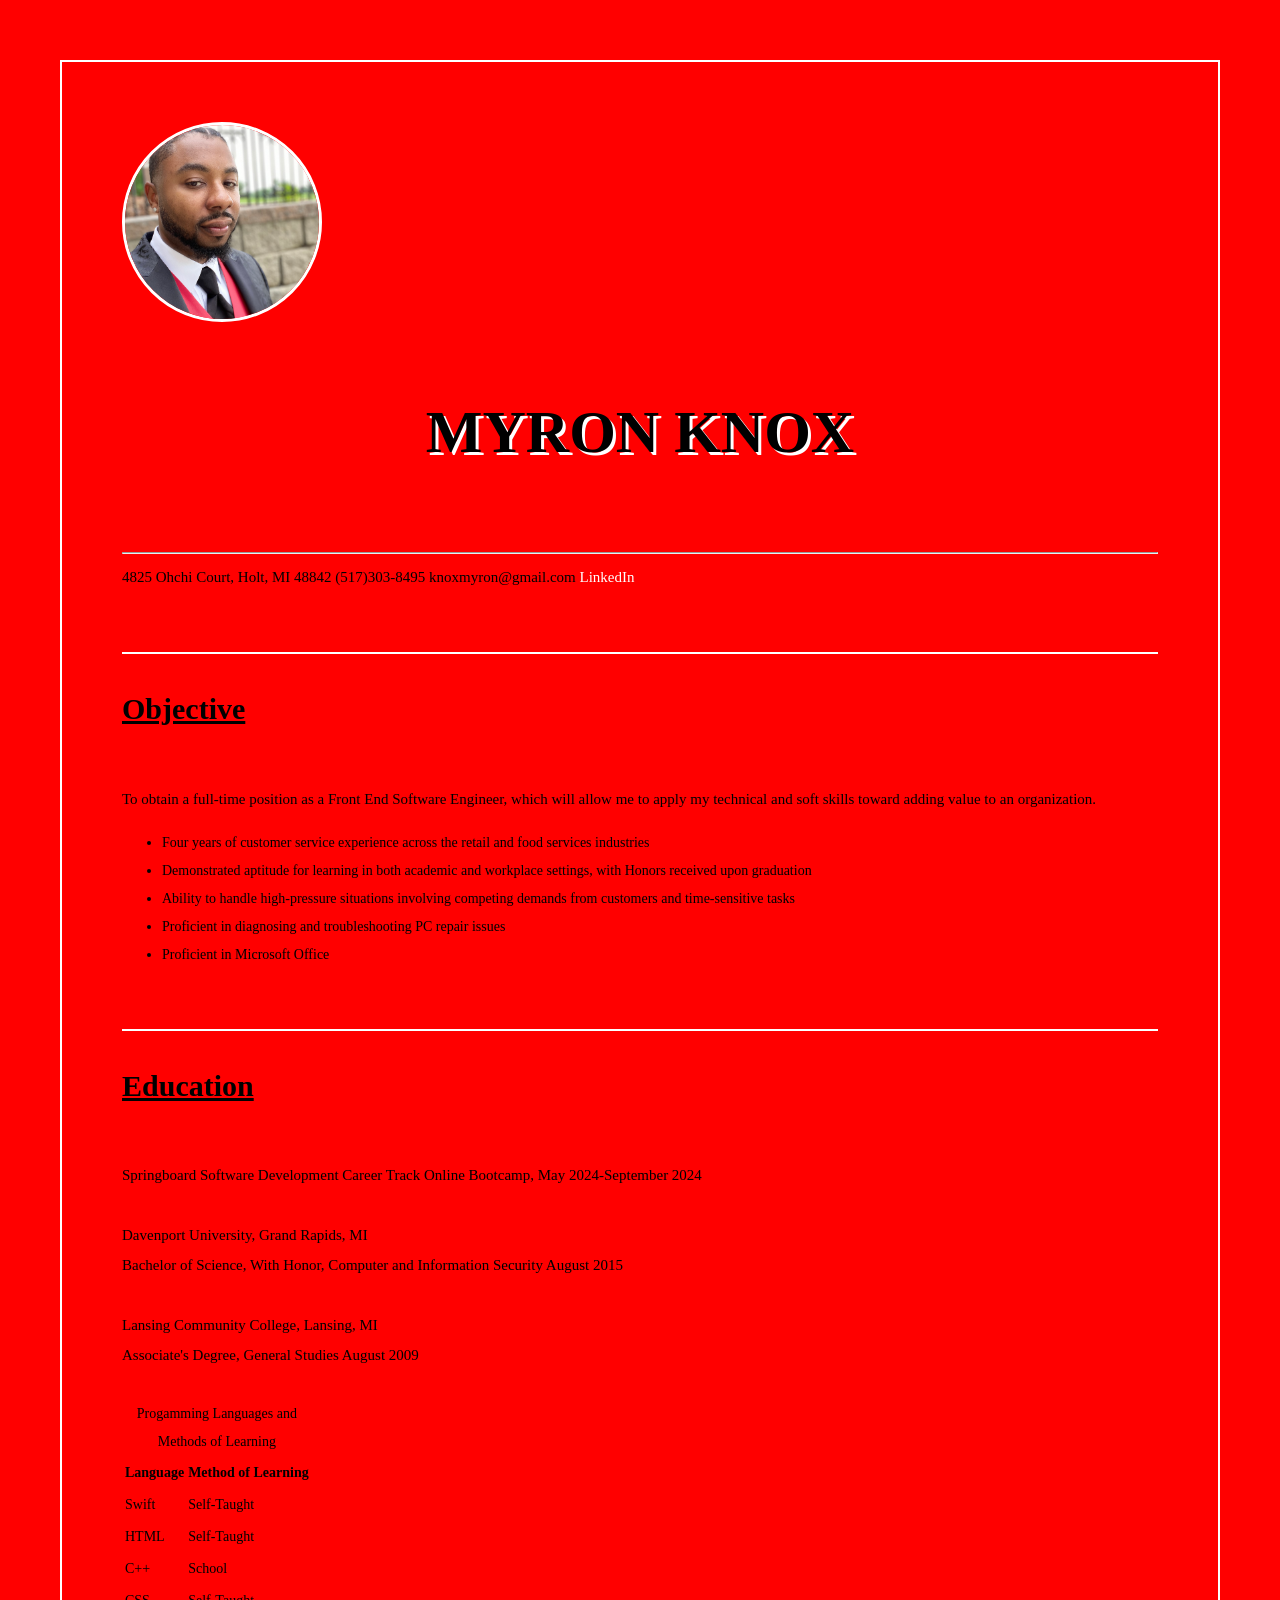
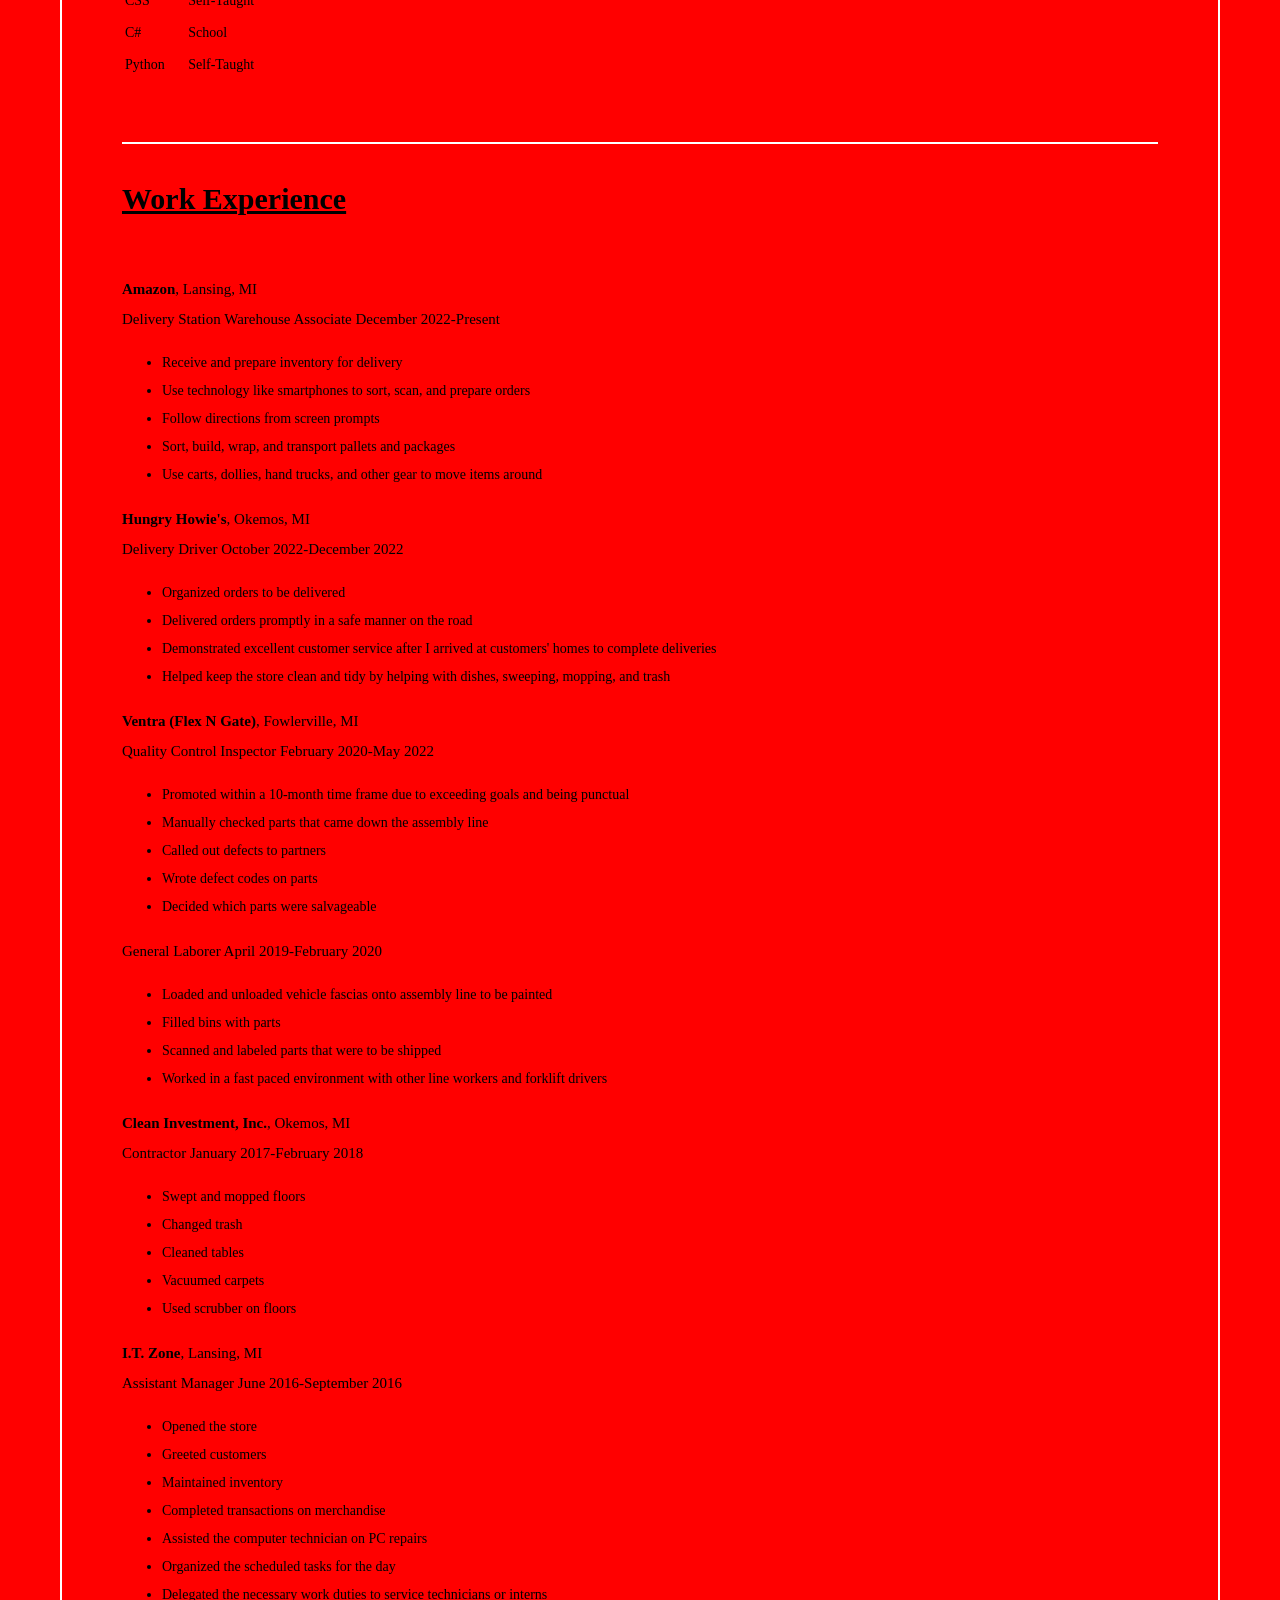
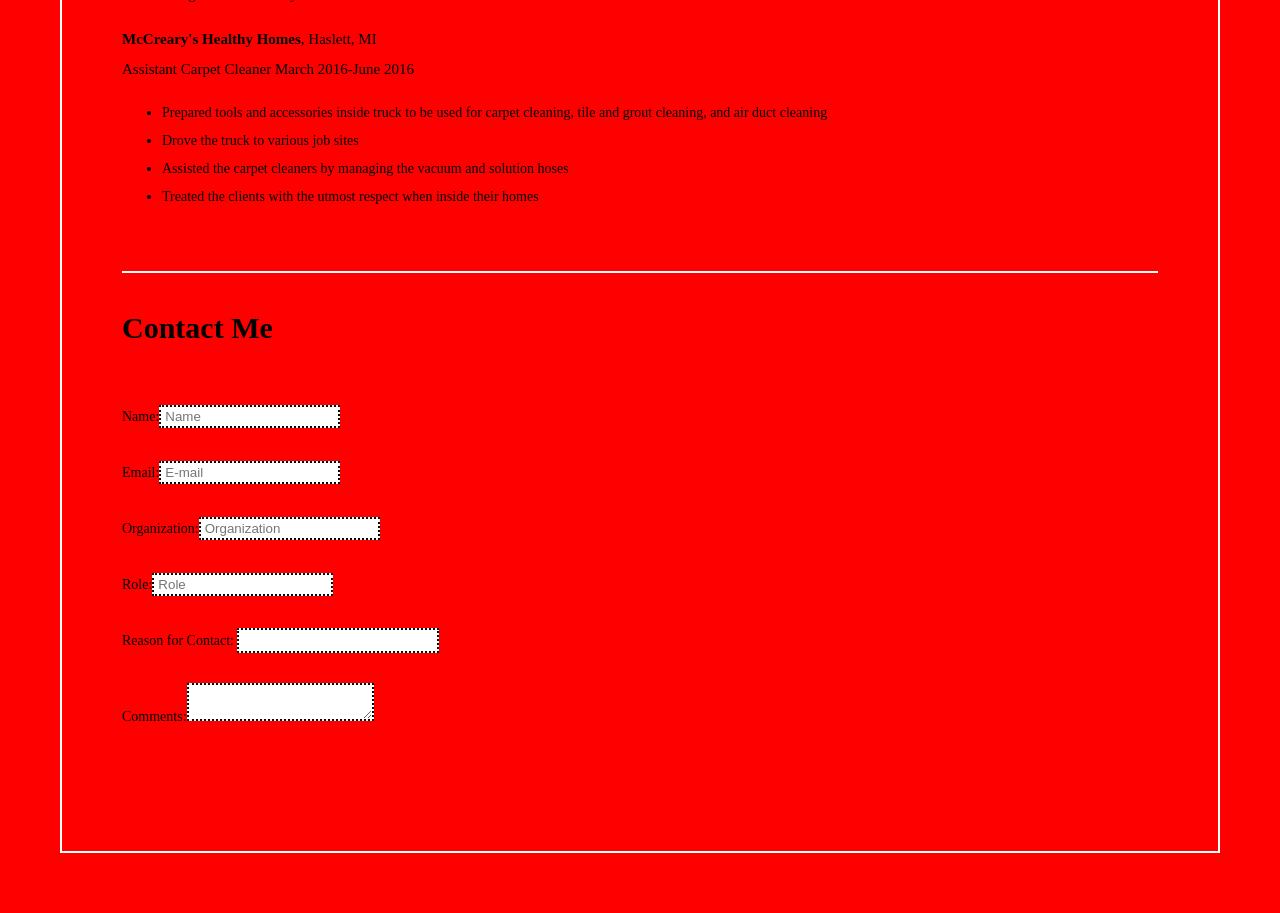
==== Exercise_2.1/resume_form.html/resume.html @ 54b0b061 "push" ====
<!DOCTYPE html>
<html lang=en>
    <head>
    <link rel="stylesheet" href="resume.css"
    </head>
    <body>

<!--Insert Picture-->
<!--Begin Header after this-->
        <header>
    
<img src="IMG_0942.jpg" height="400" width="300"
class="round-image"
alt="Description">

<h1>Myron Knox</h1><hr>
<!--End Header after this-->
        </header>
4825 Ohchi Court, Holt, MI 48842 (517)303-8495 knoxmyron@gmail.com <a href="http://www.linkedin.com/in/myronknox">LinkedIn</a>
<!--Objective Section-->
        <main>
            <section>

<h2><u>Objective</u></h2>
To obtain a full-time position as a Front End Software Engineer, which will allow me to apply my technical and soft skills toward adding value to an organization.

<ul>
    <li>Four years of customer service experience across the retail and food services industries</li>
    <li>Demonstrated aptitude for learning in both academic and workplace settings, with Honors received upon graduation</li>
    <li>Ability to handle high-pressure situations involving competing demands from customers and time-sensitive tasks</li>
    <li>Proficient in diagnosing and troubleshooting PC repair issues</li>
    <li>Proficient in Microsoft Office</li>
</ul>
<!--Education Section-->
            <section>
<h2><u>Education</u></h2>
Springboard Software Development Career Track Online Bootcamp, May 2024-September 2024<br><br>

Davenport University, Grand Rapids, MI<br>
Bachelor of Science, With Honor, Computer and Information Security August 2015<br><br>

Lansing Community College, Lansing, MI<br>
Associate's Degree, General Studies August 2009<br><br>

<!--Insert a table showing program language skills-->
<table>
    <caption>Progamming Languages and Methods of Learning</caption>
    <thead>
        <tr>
            <th>Language</th>
            <th>Method of Learning</th>
         </tr>
 </thead>
 <tbody>
    <tr>
        <td>Swift</td>
        <td>Self-Taught</td>
    </tr>
    <tr>
        <td>HTML</td>
        <td>Self-Taught</td>
    </tr>
    <tr>
        <td>C++</td>
        <td>School</td>
    </tr>
    <tr>
        <td>CSS</td>
        <td>Self-Taught</td>
    </tr>
    <tr>
        <td>C#</td>
        <td>School</td>
    </tr>
    <tr>
        <td>Python</td>
        <td>Self-Taught</td>
    </tr>
 </tbody>

</table>

<!--Work Experience Section-->
                <section>
<h2><u>Work Experience</u></h2>
<b>Amazon</b>, Lansing, MI<br>
Delivery Station Warehouse Associate December 2022-Present<br>

<ul>
    <li>Receive and prepare inventory for delivery </li>
    <li>Use technology like smartphones to sort, scan, and prepare orders</li>
    <li>Follow directions from screen prompts</li> 
    <li>Sort, build, wrap, and transport pallets and packages</li>
    <li>Use carts, dollies, hand trucks, and other gear to move items around</li>
</ul>

<b>Hungry Howie's</b>, Okemos, MI<br>
Delivery Driver October 2022-December 2022<br>

<ul>
    <li>Organized orders to be delivered</li>
    <li>Delivered orders promptly in a safe manner on the road</li>
    <li>Demonstrated excellent customer service after I arrived at customers' homes to complete deliveries</li>
    <li>Helped keep the store clean and tidy by helping with dishes, sweeping, mopping, and trash</li>
</ul>


<b>Ventra (Flex N Gate)</b>, Fowlerville, MI<br>
Quality Control Inspector February 2020-May 2022<br>

<ul>
    <li>Promoted within a 10-month time frame due to exceeding goals and being punctual</li>    
    <li>Manually checked parts that came down the assembly line</li>
    <li>Called out defects to partners</li>
    <li>Wrote defect codes on parts</li> 
    <li>Decided which parts were salvageable</li>
</ul>

General Laborer April 2019-February 2020<br>

<ul>
    <li>Loaded and unloaded vehicle fascias onto assembly line to be painted</li>
    <li>Filled bins with parts</li>
    <li>Scanned and labeled parts that were to be shipped</li>
    <li>Worked in a fast paced environment with other line workers and forklift drivers</li>
</ul>

<b>Clean Investment, Inc.</b>, Okemos, MI<br>
Contractor January 2017-February 2018<br>

<ul>
    <li>Swept and mopped floors</li>
    <li>Changed trash</li>
    <li>Cleaned tables</li>
    <li>Vacuumed carpets</li>
    <li>Used scrubber on floors</li>
</ul>

<b>I.T. Zone</b>, Lansing, MI<br>
Assistant Manager June 2016-September 2016<br>

<ul>
    <li>Opened the store</li>
    <li>Greeted customers</li>
    <li>Maintained inventory</li>
    <li>Completed transactions on merchandise</li>
    <li>Assisted the computer technician on PC repairs</li>
    <li>Organized the scheduled tasks for the day</li>
    <li>Delegated the necessary work duties to service technicians or interns</li> 
</ul>


<b>McCreary's Healthy Homes</b>, Haslett, MI<br>
Assistant Carpet Cleaner March 2016-June 2016<br>

<ul>
    <li>Prepared tools and accessories inside truck to be used for carpet cleaning, tile and grout cleaning, and air duct cleaning</li> 
    <li>Drove the truck to various job sites</li> 
    <li>Assisted the carpet cleaners by managing the vacuum and solution hoses</li> 
    <li>Treated the clients with the utmost respect when inside their homes</li>
</ul>

<!--Insert a form with form, label, input, textarea, button-->
<!--Use placeholder and required attritbutes-->
<!--Use # for submission of form-->
<!--Use comments to describe different sections of form-->

                <section>
<h2><b>Contact Me</h2></b>
<form>
    <label>Name:<input type="name"  placeholder="Name" name="Name" required></label><br><br>
    <label>Email:<input type="email" placeholder="E-mail" name="email" required></label><br><br>
    <label>Organization:<input type="name"  placeholder="Organization" name="organization" required></label><br><br>
    <label>Role:<input type="name"  placeholder="Role" name="role" required></label><br><br>
    <label>Reason for Contact:
        <select>
            <option>--Please Choose an Option--</option>
            <option>Job Interview</option>
            <option>Job Offer</option>
        </select></label><br><br>

   <label>Comments:<textarea name="essay"></textarea></label>
</form>
                </section>
                </section>
                </section>
                </section>
            </main>
        </body>
</html>
---- Exercise_2.1/resume_form.html/resume.css ----
*{
    box-sizing:border-box;
}

html {
    font-size: 20px;
}

body {

    background-color: red;
    font-family: Georgia, 'Times New Roman', Times, serif;
    font-size: 15px;
    line-height: 2;
    margin: 3rem;
    padding: 3rem;
    border: 2px solid white;

    }

/*Changed the background color to red*/
/*Changed the font family to Georgia*/
/*Changed the font size to 15 pixels*/
/*Increased the line height*/
a {
    color: white;
}
/*This changed the link color to white*/
a {
    text-decoration: none;
}

h1 {
    text-align: center;
    font-weight: 800;
    font-size: 3rem;
    font-family: Georgia, 'Times New Roman', Times, serif;
    text-shadow: 3px 3px white;
    text-transform: uppercase
    
    
}
/*This changed the h1 font size to 3 times the regular font*/
/*I akso changed the font family of my h1*/


h2 {
    font-size: 1.5rem;
}
/*This font size is half the size of the h1 font size*/

h1, h2
{
padding-bottom: 1rem;
}

p, li, table, form
{
    font-size: .7rem;
}

main section,
footer section
{
    margin: 3rem 0;
    border-top: 2px solid #FFFFFF;
}
/*Separated sections with margins which will create collapsing margins*/

form input,
form textarea,
form select
{
    padding: 0.1rem 0.2rem;
    color:#FFFFFF;
    border: 2px dotted black;
    background-color: white;
}

form fieldset
{
    border: none;
}
form button
{
    padding: 0.4rem 1 rem;
    color:#FFFFFF;
    border: 2px solid black;
    background-color:#FFFFFF;
}

/*TRYING TO CAPTURE SAME LOOK AND FEEL AS THE REST*/

form input,
form textarea
{
    outline: none;
}
/*Removed outlies from the form elements*/

.round-image
{
    width:200px;
    height:200px;
    border:3px solid white ;
    border-radius:50%;
    object-fit: cover;
}
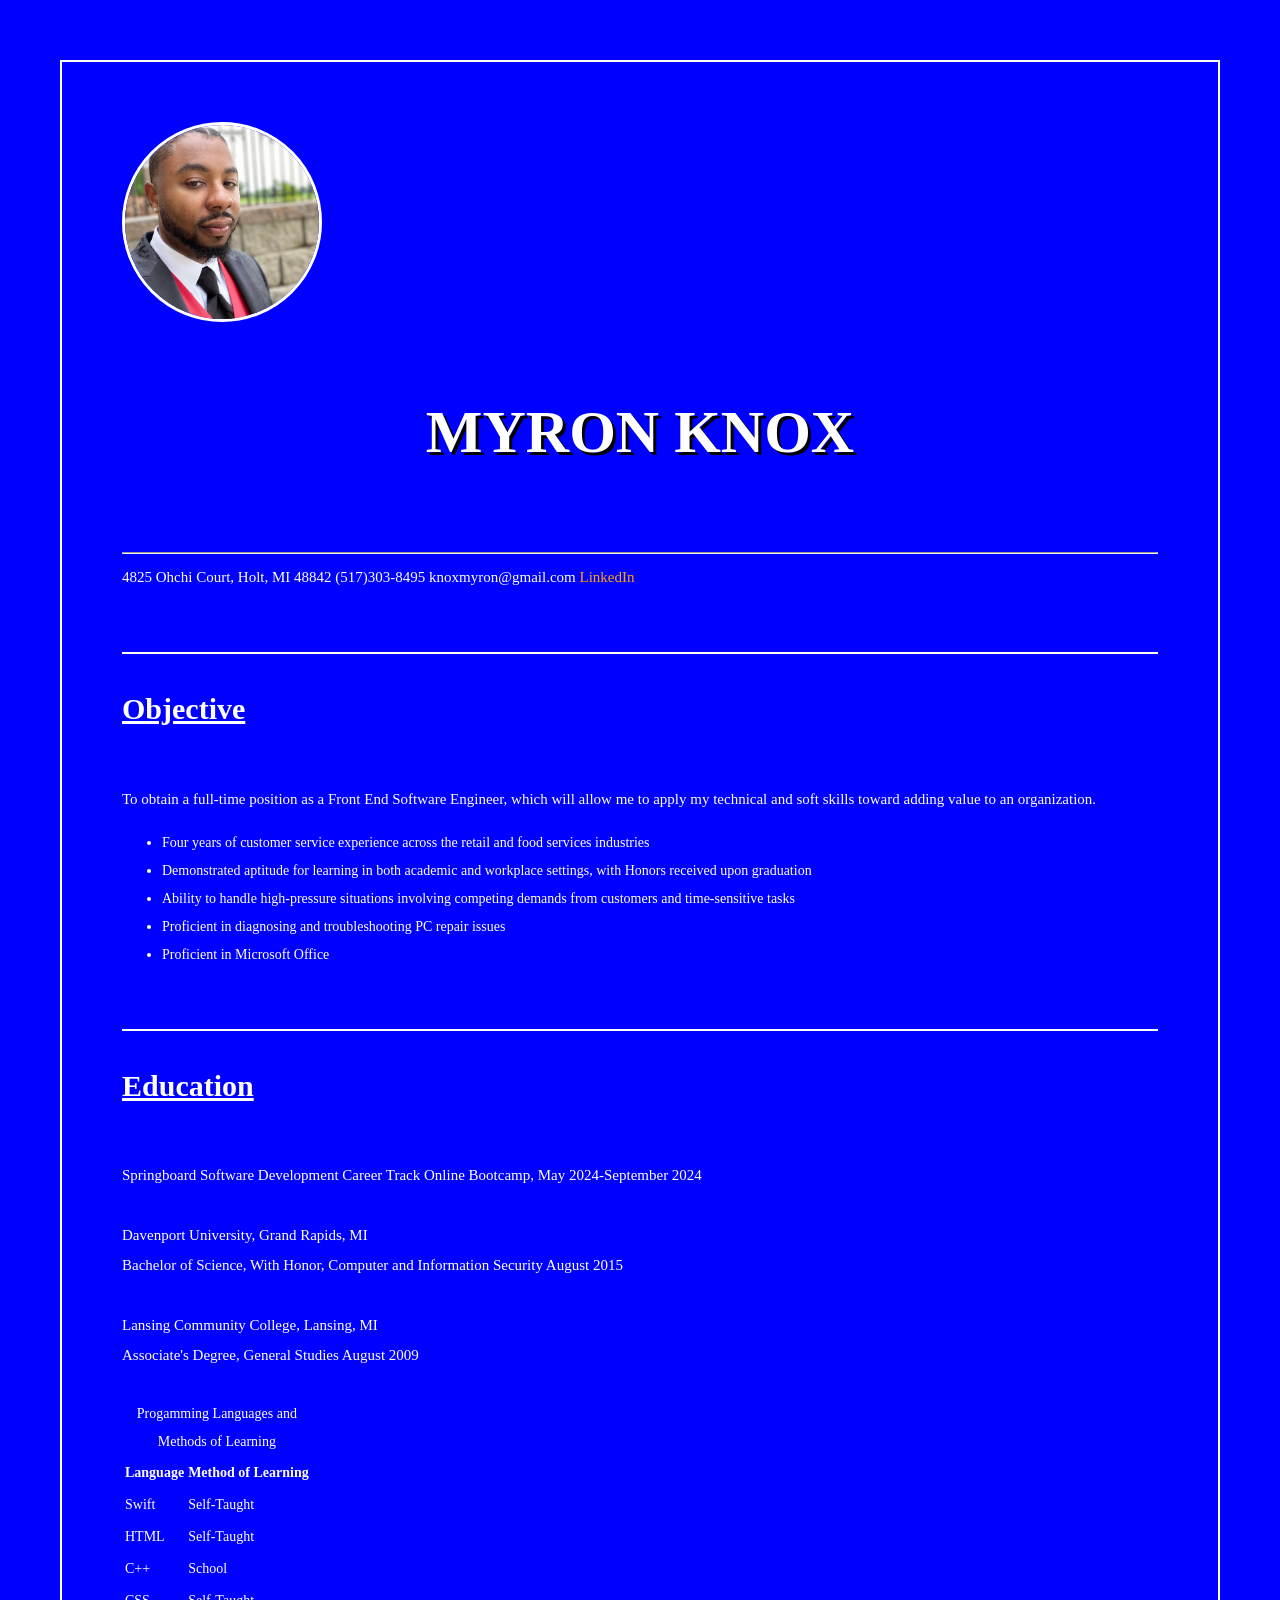
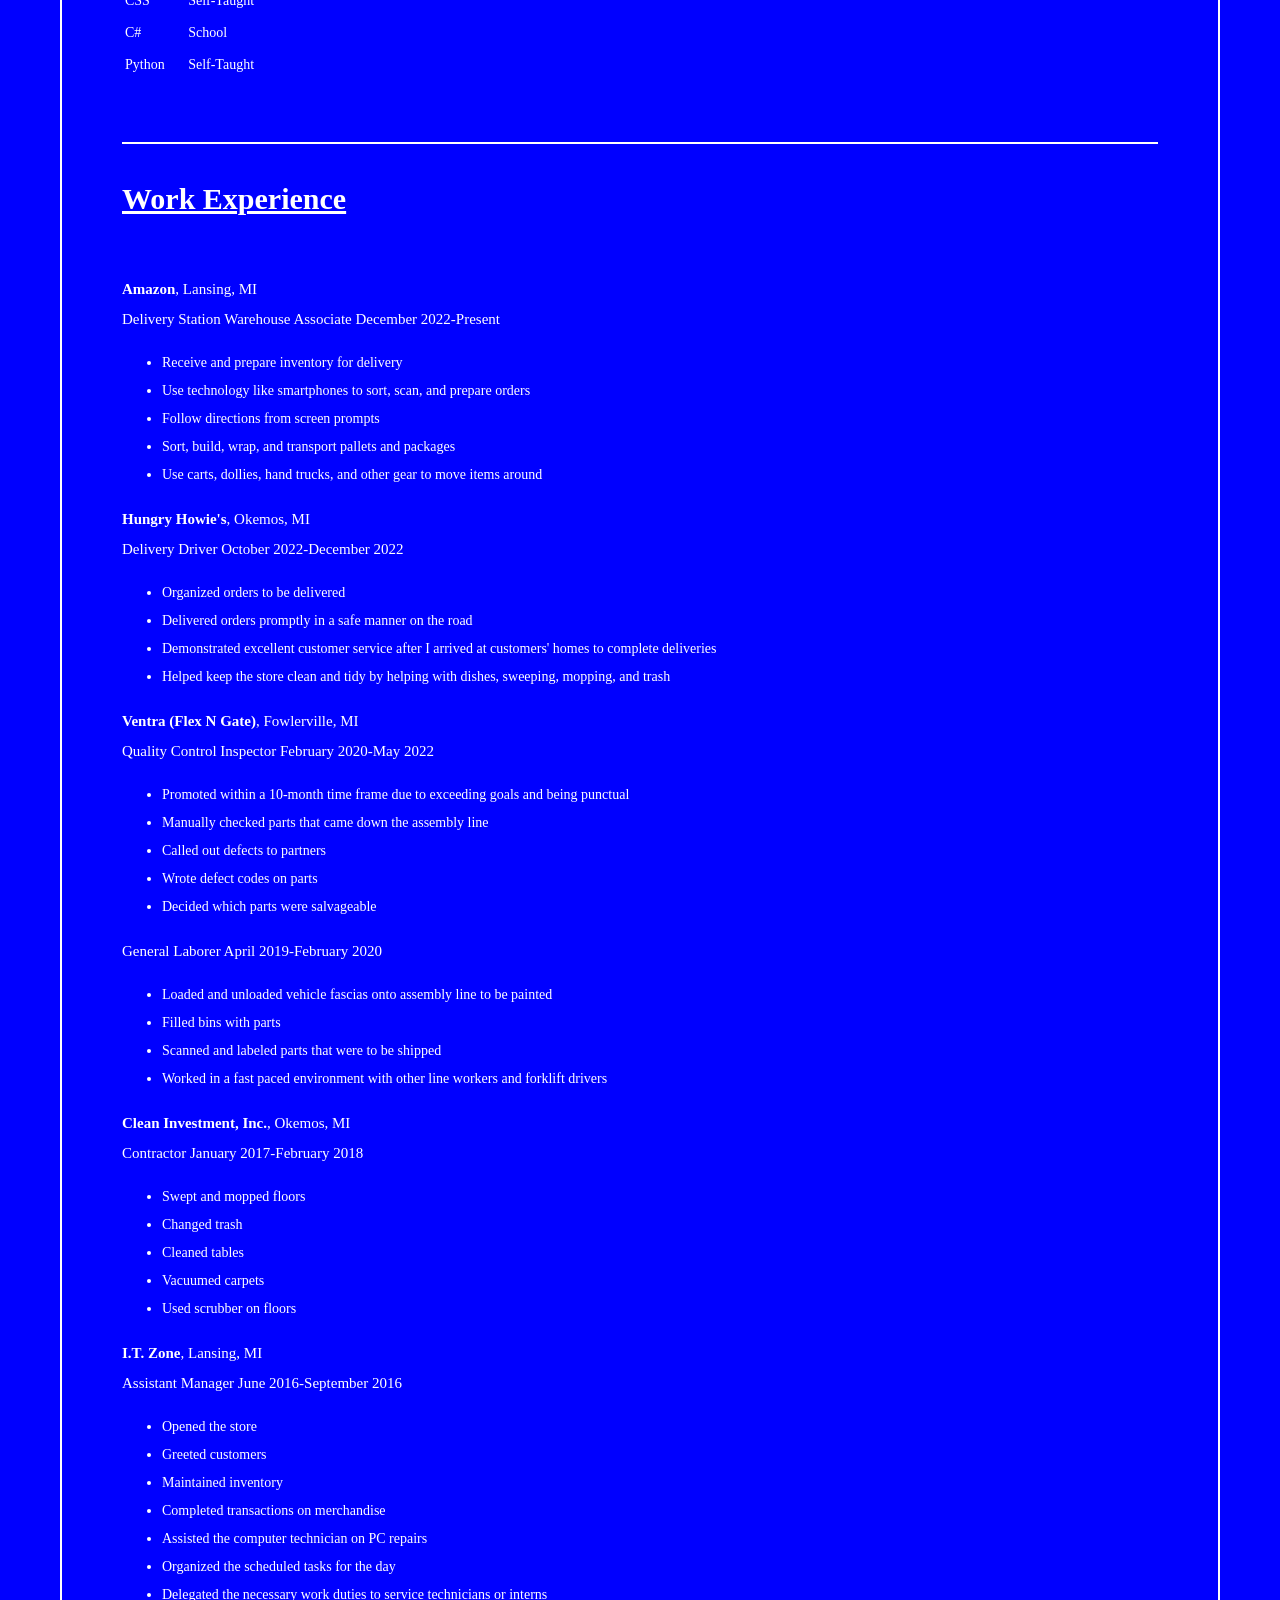
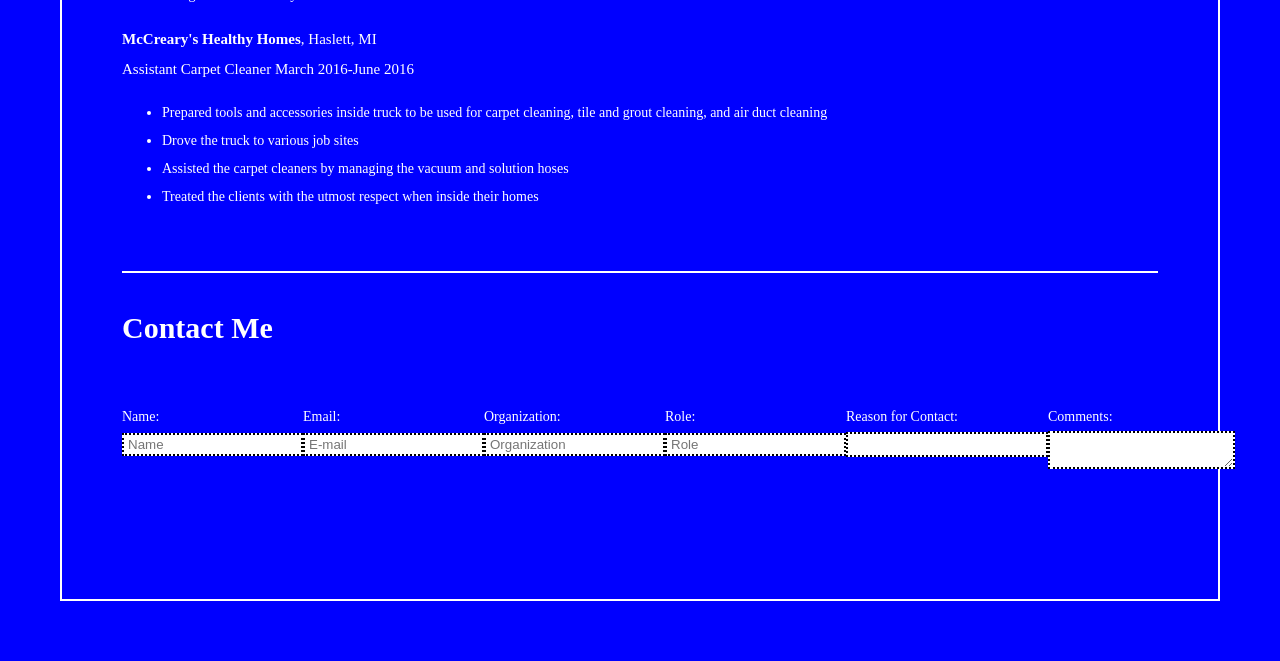
==== commit ae5ad0aa: "new" ====
--- a/Exercise_2.1/resume_form.html/resume.html
+++ b/Exercise_2.1/resume_form.html/resume.html
@@ -167,7 +167,7 @@
 
                 <section>
 <h2><b>Contact Me</h2></b>
-<form>
+<form class="contactform">
     <label>Name:<input type="name"  placeholder="Name" name="Name" required></label><br><br>
     <label>Email:<input type="email" placeholder="E-mail" name="email" required></label><br><br>
     <label>Organization:<input type="name"  placeholder="Organization" name="organization" required></label><br><br>
--- a/Exercise_2.1/resume_form.html/resume.css
+++ b/Exercise_2.1/resume_form.html/resume.css
@@ -8,9 +8,10 @@
 
 body {
 
-    background-color: red;
+    background-color:blue;
     font-family: Georgia, 'Times New Roman', Times, serif;
     font-size: 15px;
+    color: #FFFFFF;
     line-height: 2;
     margin: 3rem;
     padding: 3rem;
@@ -18,14 +19,14 @@
 
     }
 
-/*Changed the background color to red*/
+/*Changed the background color to blue*/
 /*Changed the font family to Georgia*/
 /*Changed the font size to 15 pixels*/
 /*Increased the line height*/
 a {
-    color: white;
+    color: orange;
 }
-/*This changed the link color to white*/
+/*This changed the link color to orange*/
 a {
     text-decoration: none;
 }
@@ -35,7 +36,7 @@
     font-weight: 800;
     font-size: 3rem;
     font-family: Georgia, 'Times New Roman', Times, serif;
-    text-shadow: 3px 3px white;
+    text-shadow: 3px 3px black;
     text-transform: uppercase
     
     
@@ -107,5 +108,14 @@
     object-fit: cover;
 }
 
+.contactform 
+{
+    display: flex;
+    justify-content: space-evenly;
+    align-items: flex-start;    
 
 
+}
+
+
+
